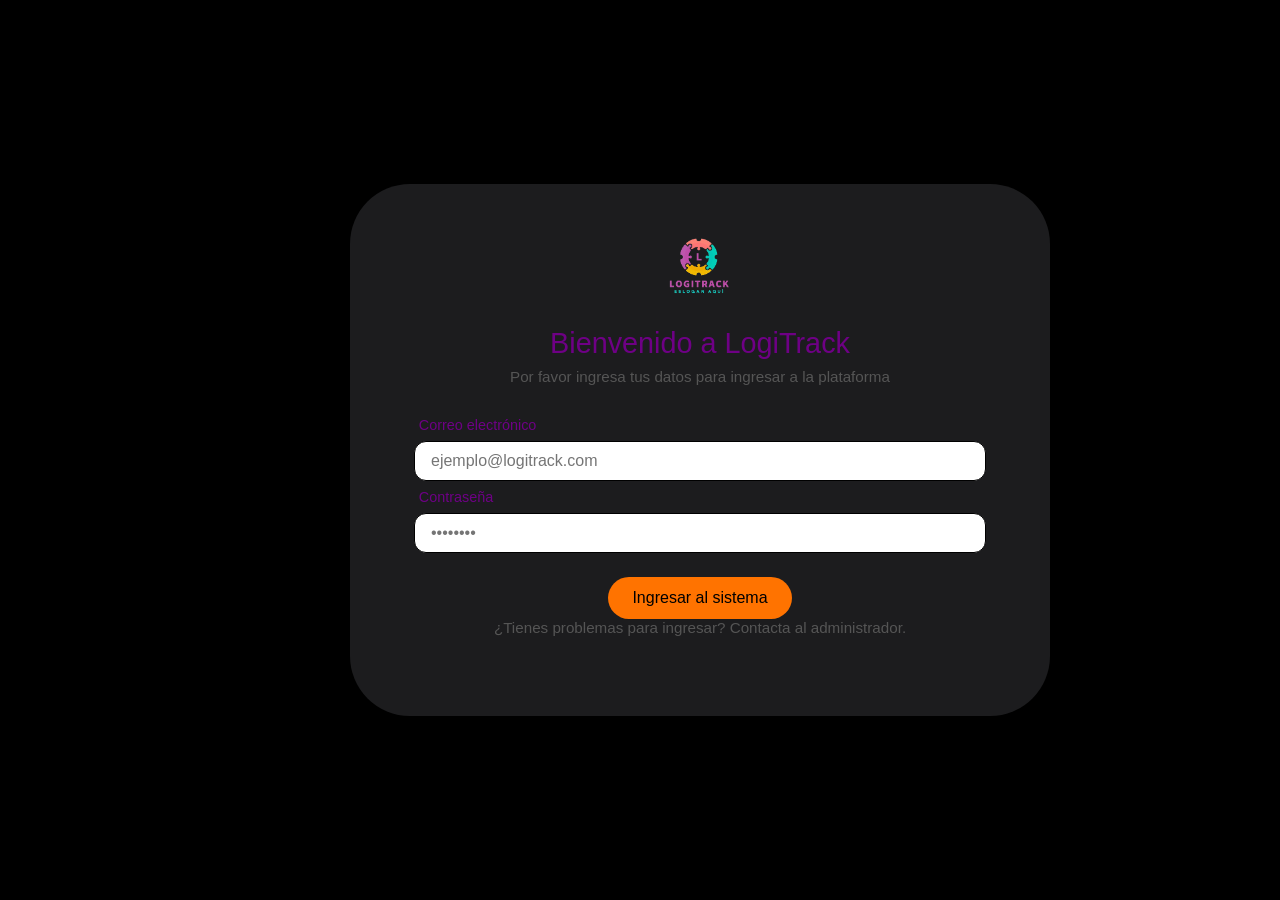
==== login.html @ 2dc27454 "Feat: adding the main html code" ====
<!DOCTYPE html>
<html lang="es">
<head>
    <meta charset="UTF-8">
    <meta name="viewport" content="width=device-width, initial-scale=1.0">
    <title>LogiTrack · Iniciar Sesión</title>
    <link rel="stylesheet" href="css/estilos.css">
    <link rel="stylesheet" href="css/login.css">
</head>
<body>

    <div class="imagen">
        <img src="src/LogiTrack.png" alt="LogiTrack" width="120">
    </div>

    <div class="login">
        <img src="src/LogiTrack.png" alt="LogiTrack">

        <p class="titulito">Bienvenido a LogiTrack</p>
        <p class="subtitulito">Por favor ingresa tus datos para ingresar a la plataforma</p>

        <form>
            <label for="email">Correo electrónico</label>
            <input type="email" id="email" placeholder="ejemplo@logitrack.com" autocomplete="off">

            <label for="password">Contraseña</label>
            <input type="password" id="password" placeholder="••••••••">

            <button class="boton" id="btnLogin" onclick="login()">Ingresar al sistema</button>
        </form>

        <p class="error" id="error">Credenciales incorrectas. Intenta de nuevo.</p>

        <p class="subtitulito">¿Tienes problemas para ingresar? Contacta al administrador.</p>
    </div>

    <script>
        const BASE_URL = 'http://localhost:8080';

        document.getElementById('password').addEventListener('keydown', e => {
            if (e.key === 'Enter') login();
        });

        async function login() {
            const email    = document.getElementById('email').value.trim();
            const password = document.getElementById('password').value.trim();
            const error    = document.getElementById('error');

            error.style.display = 'none';

            if (!email || !password) {
                error.textContent   = 'Por favor completa todos los campos.';
                error.style.display = 'block';
                return;
            }

            try {
                const res = await fetch(`${BASE_URL}/auth/login`, {
                    method: 'POST',
                    headers: { 'Content-Type': 'application/json' },
                    body: JSON.stringify({ email, password })
                });

                if (!res.ok) throw new Error('Credenciales inválidas');

                const data = await res.json();
                localStorage.setItem('token', data.token);
                localStorage.setItem('email', email);

                window.location.href = 'welcome.html';

            } catch (err) {
                error.textContent   = 'Credenciales incorrectas. Intenta de nuevo.';
                error.style.display = 'block';
            }
        }
    </script>

</body>
</html>
---- css/estilos.css ----
@import url('https://fonts.googleapis.com/css2?family=Nunito:wght@300;400;700&display=swap');

body {
    font-family: "Nunito", sans-serif;
}

* {
    box-sizing: border-box;
    margin: 0;
    padding: 0;
}

:root {
    --naranja: #ff7300;
    --naranja-dark: #e06200;
    --morado: #9B27AF;
    --blanco: #ffffff;
    --negro: #000000;
    --gris: #555555;
    --gris-borde: #999999;
}

body {
    font-family: "negrito", sans-serif;
    background-image: url(../src/fondoPrin.png);
    background-color: black;
    background-size: cover;
    background-repeat: no-repeat;
    background-position: center;
    min-height: 100vh;
}

@keyframes desaparecer {
    0%   { opacity: 0; }
    50%  { opacity: 1; }
    100% { opacity: 0; }
}

@keyframes aparecer {
    0%   { opacity: 0; }
    50%  { opacity: 0; }
    100% { opacity: 1; }
}

@keyframes ocultarse {
    to {
        opacity: 0;
        visibility: hidden;
        pointer-events: none;
        z-index: -1;
        position: absolute;
    }
}
---- css/login.css ----
body {
    display: flex;
    align-items: center;
    justify-content: center;
    min-height: 100vh;
}

.imagen {
    text-align: center;
    align-content: center;
    margin-top: 40vh;
    opacity: 0;
    animation: desaparecer 2s 1;
    position: relative;
}

.login {
    background-color: #1c1c1e;
    border-radius: 60px;
    width: 90%;
    max-width: 700px;
    padding: 3rem 4rem;
    text-align: center;
    animation: aparecer 1.5s 1;
    color: rgb(110, 0, 133);
}

.login img {
    width: 100px;
    margin-bottom: 1rem;
}

.titulito {
    font-family: "negro", sans-serif;
    font-size: 1.8rem;
    font-weight: normal;
    margin-bottom: 0.5rem;
}

.subtitulito {
    font-family: "negrito", sans-serif;
    font-size: 0.95rem;
    margin-bottom: 2rem;
    color: var(--gris);
}

form {
    display: flex;
    flex-direction: column;
    text-align: left;
    gap: 0.5rem;
    margin-top: 1rem;
}

form label {
    font-size: 0.9rem;
    margin-left: 0.3rem;
}

.login input {
    height: 2.5rem;
    padding: 0 1rem;
    border: 1px solid #000000;
    border-radius: 12px;
    font-size: 1rem;
    outline: none;
    transition: border-color 0.3s ease;
}

.login input:focus {
    border-color: var(--naranja);
}

.boton {
    background-color: var(--naranja);
    color: rgb(0, 0, 0);
    border: none;
    border-radius: 25px;
    font-size: 1rem;
    font-family: "negro", sans-serif;
    text-align: center;
    cursor: pointer;
    margin: 1rem auto 0;
    padding: 0.75rem 1.5rem;
    display: inline-block;
    text-decoration: none;
    transition: background-color 0.3s ease;
}

.boton:hover {
    background-color: var(--naranja-dark);
}

.error {
    color: red;
    font-size: 0.85rem;
    text-align: center;
    margin-top: 0.5rem;
    display: none;
}
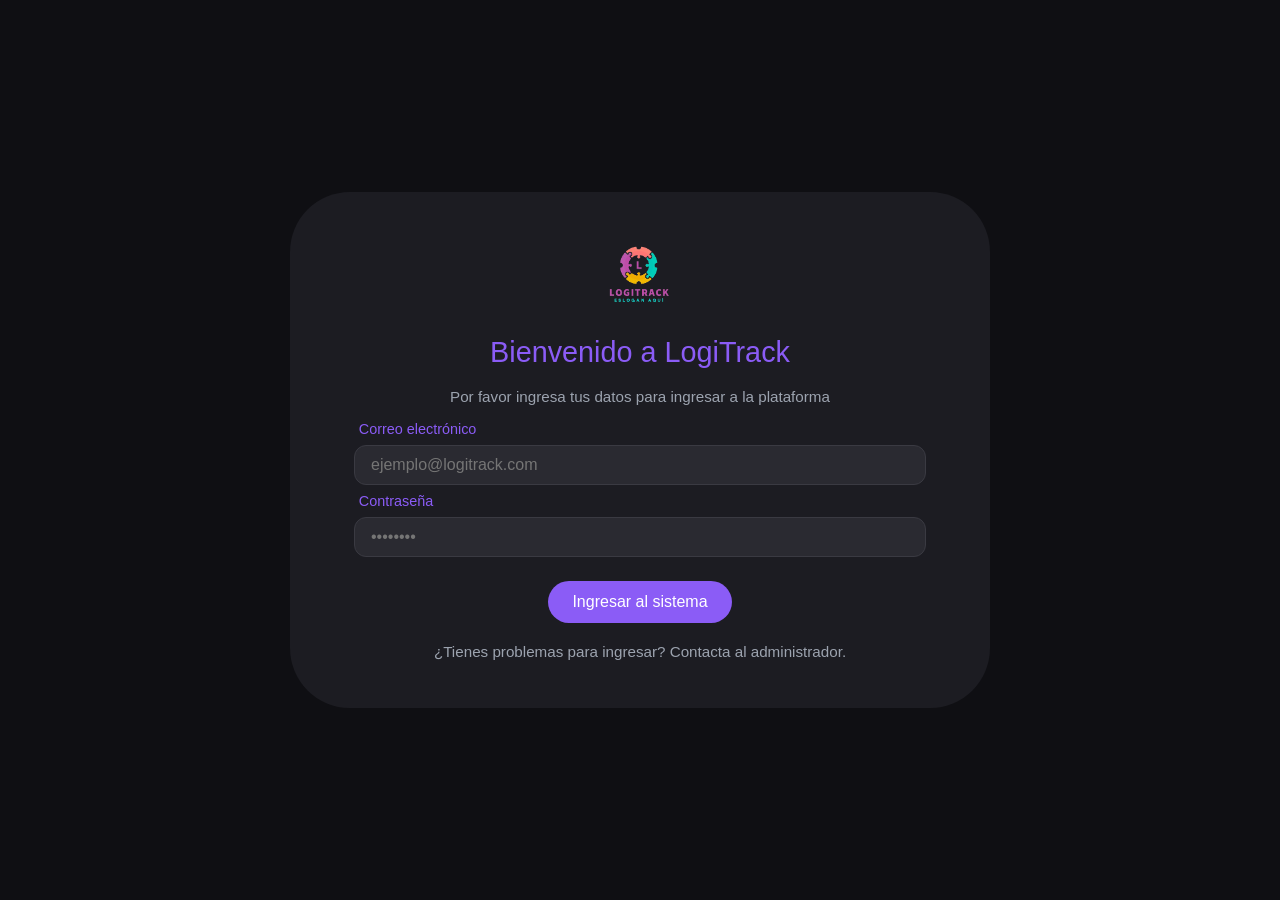
==== commit cb4a8e21: "Refactor: update color scheme, fix UI issues, and remove credential-dependent JS" ====
--- a/login.html
+++ b/login.html
@@ -8,10 +8,6 @@
     <link rel="stylesheet" href="css/login.css">
 </head>
 <body>
-
-    <div class="imagen">
-        <img src="src/LogiTrack.png" alt="LogiTrack" width="120">
-    </div>
 
     <div class="login">
         <img src="src/LogiTrack.png" alt="LogiTrack">
@@ -32,49 +28,6 @@
         <p class="error" id="error">Credenciales incorrectas. Intenta de nuevo.</p>
 
         <p class="subtitulito">¿Tienes problemas para ingresar? Contacta al administrador.</p>
-    </div>
-
-    <script>
-        const BASE_URL = 'http://localhost:8080';
-
-        document.getElementById('password').addEventListener('keydown', e => {
-            if (e.key === 'Enter') login();
-        });
-
-        async function login() {
-            const email    = document.getElementById('email').value.trim();
-            const password = document.getElementById('password').value.trim();
-            const error    = document.getElementById('error');
-
-            error.style.display = 'none';
-
-            if (!email || !password) {
-                error.textContent   = 'Por favor completa todos los campos.';
-                error.style.display = 'block';
-                return;
-            }
-
-            try {
-                const res = await fetch(`${BASE_URL}/auth/login`, {
-                    method: 'POST',
-                    headers: { 'Content-Type': 'application/json' },
-                    body: JSON.stringify({ email, password })
-                });
-
-                if (!res.ok) throw new Error('Credenciales inválidas');
-
-                const data = await res.json();
-                localStorage.setItem('token', data.token);
-                localStorage.setItem('email', email);
-
-                window.location.href = 'welcome.html';
-
-            } catch (err) {
-                error.textContent   = 'Credenciales incorrectas. Intenta de nuevo.';
-                error.style.display = 'block';
-            }
-        }
-    </script>
-
+    </div>    
 </body>
 </html>
--- a/css/login.css
+++ b/css/login.css
@@ -1,8 +1,23 @@
+:root{
+    --fondo:#0f0f13;
+    --card:#1c1c22;
+    --input:#2a2a31;
+    --borde:#3a3a42;
+
+    --texto:#f4f4f5;
+    --texto-sec:#9ca3af;
+
+    --morado:#8b5cf6;
+    --morado-hover:#a78bfa;
+}
+
 body {
+    margin: 0;              
     display: flex;
-    align-items: center;
+    align-items: center;    
     justify-content: center;
     min-height: 100vh;
+    background: var(--fondo);
 }
 
 .imagen {
@@ -15,14 +30,14 @@
 }
 
 .login {
-    background-color: #1c1c1e;
+    background-color: var(--card);
     border-radius: 60px;
     width: 90%;
     max-width: 700px;
     padding: 3rem 4rem;
     text-align: center;
     animation: aparecer 1.5s 1;
-    color: rgb(110, 0, 133);
+    color: var(--texto);
 }
 
 .login img {
@@ -35,13 +50,14 @@
     font-size: 1.8rem;
     font-weight: normal;
     margin-bottom: 0.5rem;
+    color: var(--morado);
 }
 
 .subtitulito {
     font-family: "negrito", sans-serif;
     font-size: 0.95rem;
-    margin-bottom: 2rem;
-    color: var(--gris);
+    margin-top: 1.2rem;   
+    color: var(--texto-sec);
 }
 
 form {
@@ -55,25 +71,28 @@
 form label {
     font-size: 0.9rem;
     margin-left: 0.3rem;
+    color: var(--morado);
 }
 
 .login input {
     height: 2.5rem;
     padding: 0 1rem;
-    border: 1px solid #000000;
+    border: 1px solid var(--borde);
     border-radius: 12px;
     font-size: 1rem;
     outline: none;
     transition: border-color 0.3s ease;
+    background: var(--input);
+    color: var(--texto);
 }
 
 .login input:focus {
-    border-color: var(--naranja);
+    border-color: var(--morado);
 }
 
 .boton {
-    background-color: var(--naranja);
-    color: rgb(0, 0, 0);
+    background-color: var(--morado);
+    color: white;
     border: none;
     border-radius: 25px;
     font-size: 1rem;
@@ -88,13 +107,13 @@
 }
 
 .boton:hover {
-    background-color: var(--naranja-dark);
+    background-color: var(--morado-hover);
 }
 
 .error {
-    color: red;
+    color: #ef4444;
     font-size: 0.85rem;
     text-align: center;
     margin-top: 0.5rem;
     display: none;
-}
+}
